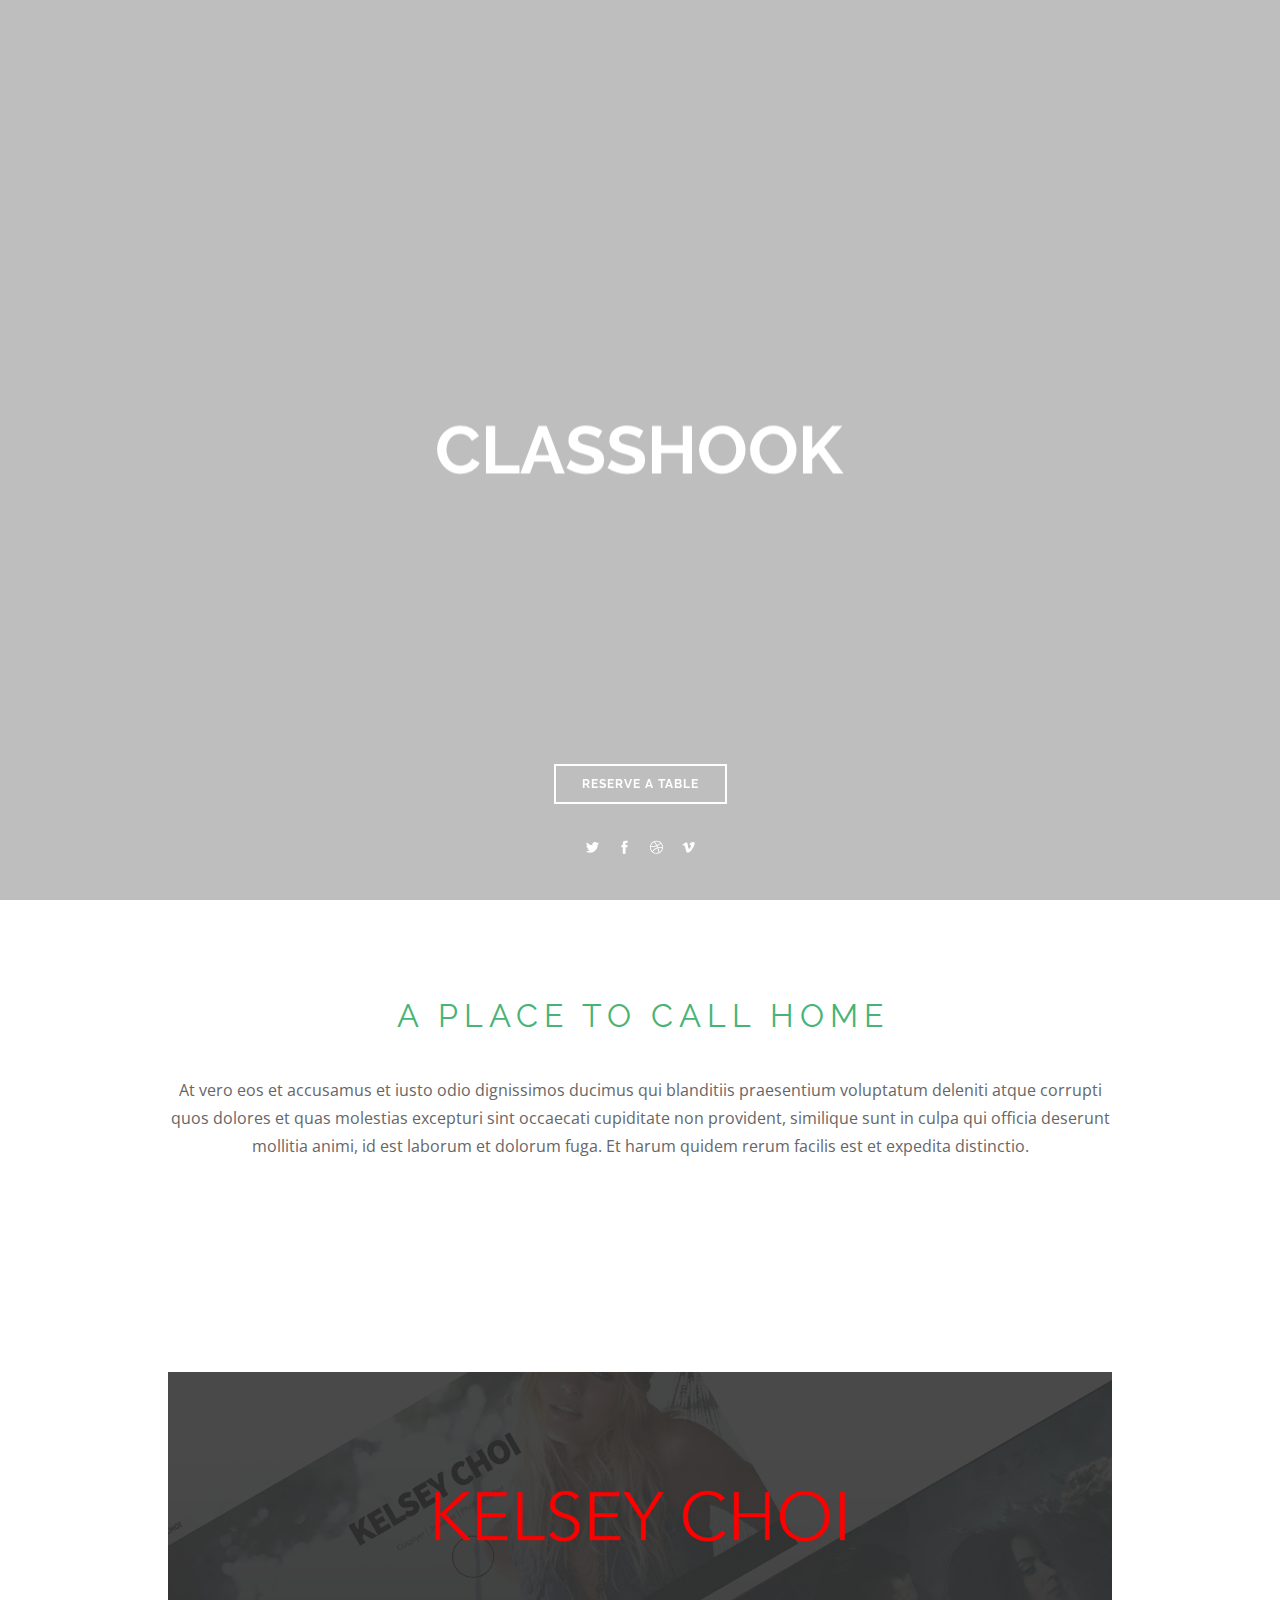
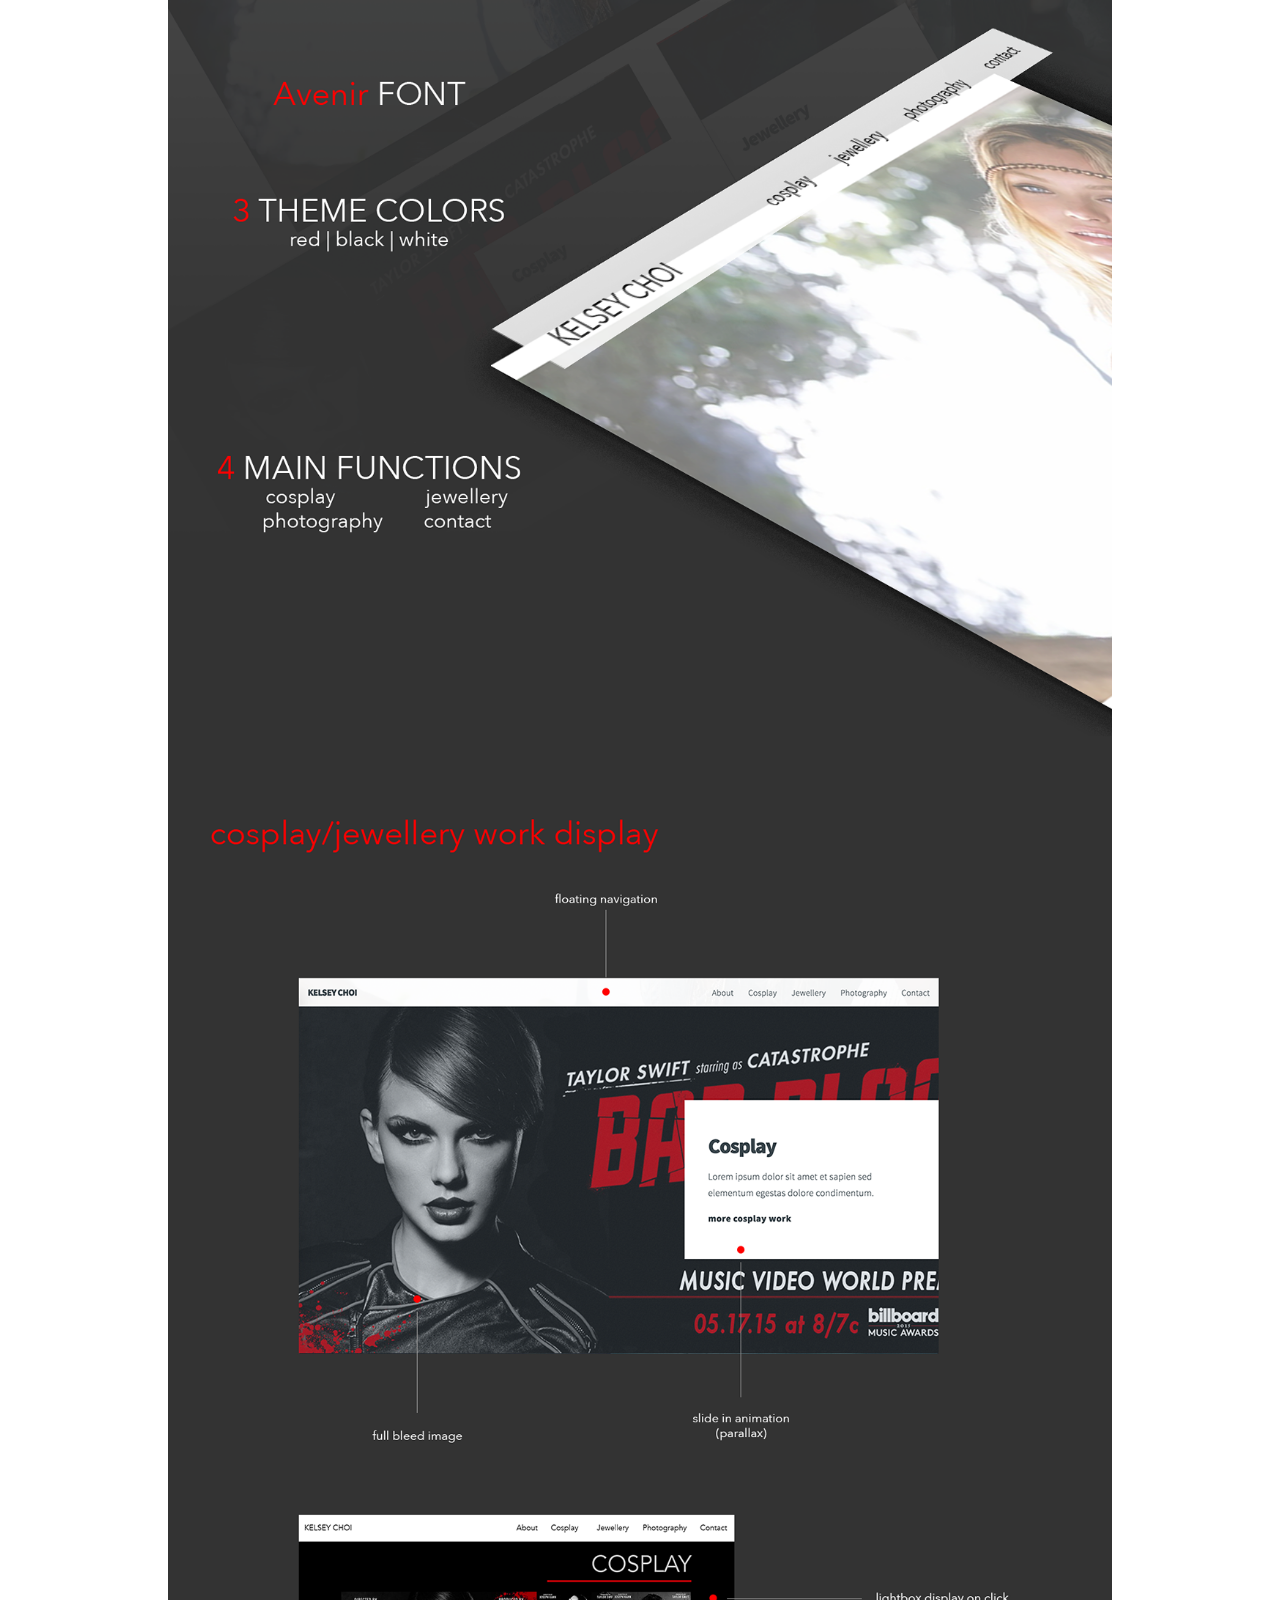
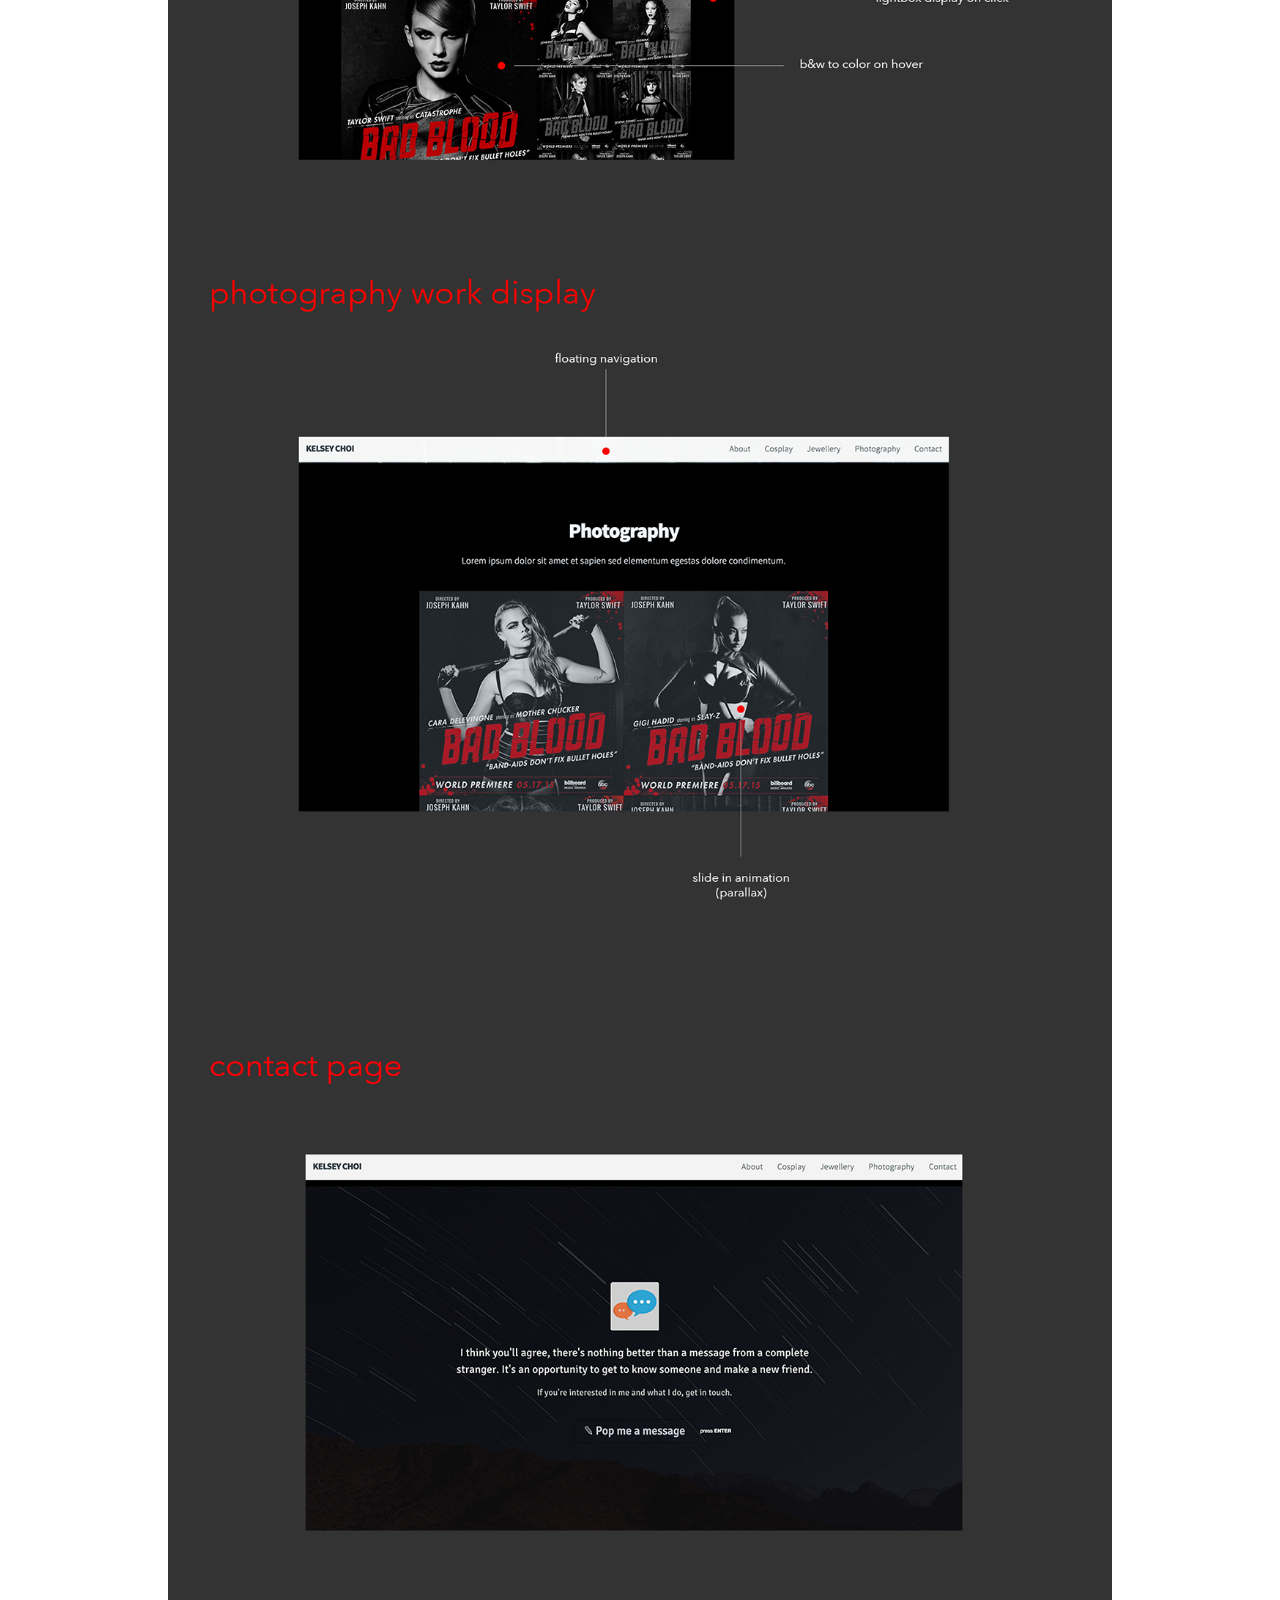
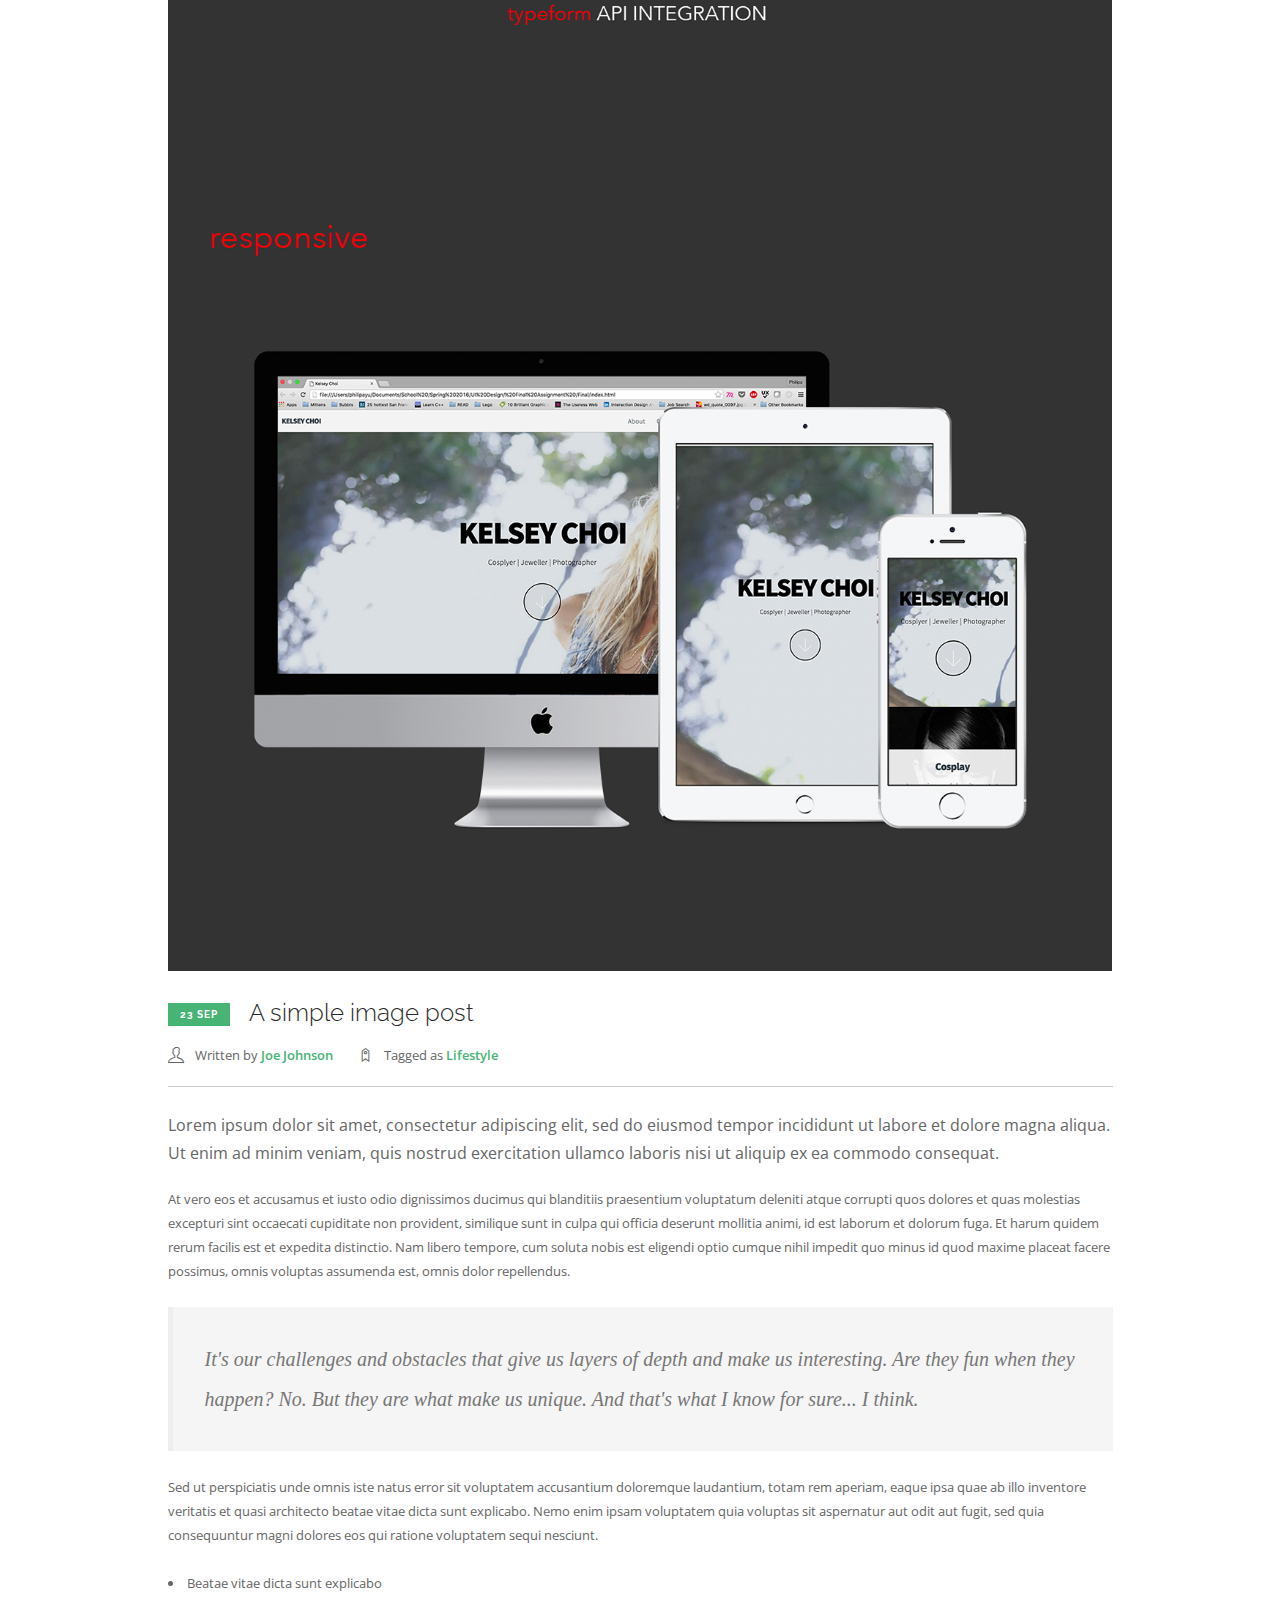
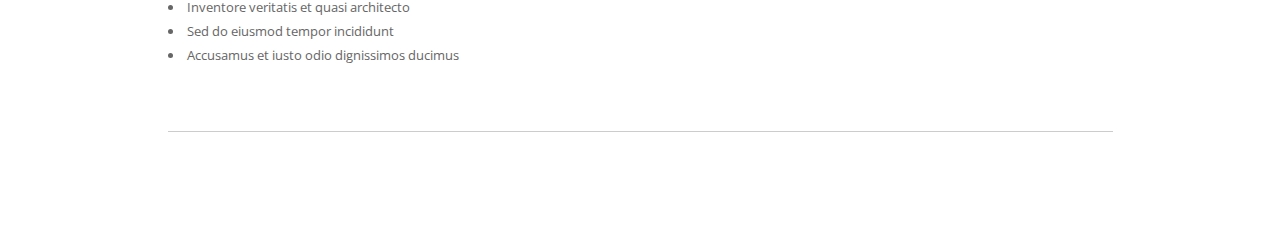
==== 2x4.html @ cce943c2 "final portfolio update" ====
<!doctype html>
<html lang="en">
    <head>
        <meta charset="utf-8">
        <title></title>
        <meta name="viewport" content="width=device-width, initial-scale=1.0">
        <link href="css/font-awesome.min.css" rel="stylesheet" type="text/css" media="all">
        <link href="css/themify-icons.css" rel="stylesheet" type="text/css" media="all" />
        <link href="css/bootstrap.css" rel="stylesheet" type="text/css" media="all" />
        <link href="css/flexslider.css" rel="stylesheet" type="text/css" media="all" />
        <link href="css/theme.css" rel="stylesheet" type="text/css" media="all" />
        <link href="css/custom.css" rel="stylesheet" type="text/css" media="all" />
        <link href='http://fonts.googleapis.com/css?family=Lato:300,400%7CRaleway:100,400,300,500,600,700%7COpen+Sans:400,500,600' rel='stylesheet' type='text/css'>
    </head>
    <body>
				
		<div class="nav-container">
		</div>
		
		<div class="main-container">
		<section class="cover fullscreen image-slider slider-arrow-controls controls-inside parallax slider-6-1488398342702">
		        <ul class="slides">
		            <li class="overlay image-bg">
		                <div class="background-image-holder">
		                    <img alt="image" class="background-image" src="img/resto1.jpg">
		                </div>
		                <div class="container v-align-transform">
		                    <div class="row">
		                        <div class="col-sm-12 text-center">
		                            <img alt="Logo" class="image-small" src="img/logo-light.png">
		                        </div>
		                    </div>
		                    
		                </div>
		                
		                <div class="align-bottom text-center">
		                    <a class="btn btn-white mb32" href="#">Reserve A Table</a>
		                    <ul class="list-inline social-list mb24">
		                        <li>
		                            <a href="#">
		                                <i class="ti-twitter-alt"></i>
		                            </a>
		                        </li>
		                        <li>
		                            <a href="#">
		                                <i class="ti-facebook"></i>
		                            </a>
		                        </li>
		                        <li>
		                            <a href="#">
		                                <i class="ti-dribbble"></i>
		                            </a>
		                        </li>
		                        <li>
		                            <a href="#">
		                                <i class="ti-vimeo-alt"></i>
		                            </a>
		                        </li>
		                    </ul>
		                </div>
		            </li>
		        </ul>
		    </section><section class="text-7-1488398408628">
		        <div class="container">
		            <div class="row">
		                <div class="col-sm-10 col-sm-offset-1 text-center">
		                    <h3 class="uppercase color-primary mb40 mb-xs-24">A Place To Call Home</h3>
		                    <p class="lead">
		                        At vero eos et accusamus et iusto odio dignissimos ducimus qui blanditiis praesentium voluptatum deleniti atque corrupti quos dolores et quas molestias excepturi sint occaecati cupiditate non provident, similique sunt in culpa qui officia deserunt mollitia animi, id est laborum et dolorum fuga. Et harum quidem rerum facilis est et expedita distinctio.
		                    </p>
		                </div>
		            </div>
		            
		        </div>
		        
		    </section><section class="blog-1-1488398432411">
		        <div class="container">
		            <div class="row">
		                <div class="col-sm-10 col-sm-offset-1">
		                    <div class="post-snippet mb64">
		                        <img class="mb24" alt="Post Image" src="img/Kelsey.png">
		                        <div class="post-title">
		                            <span class="label">23 Sep</span>
		                            <h4 class="inline-block">A simple image post</h4>
		                        </div>
		                        <ul class="post-meta">
		                            <li>
		                                <i class="ti-user"></i>
		                                <span>Written by
		                                    <a href="#">Joe Johnson</a>
		                                </span>
		                            </li>
		                            <li>
		                                <i class="ti-tag"></i>
		                                <span>Tagged as
		                                    <a href="#">Lifestyle</a>
		                                </span>
		                            </li>
		                        </ul>
		                        <hr>
		                        <p class="lead">
		                            Lorem ipsum dolor sit amet, consectetur adipiscing elit, sed do eiusmod tempor incididunt ut labore et dolore magna aliqua. Ut enim ad minim veniam, quis nostrud exercitation ullamco laboris nisi ut aliquip ex ea commodo consequat.
		                        </p>
		                        <p>
		                            At vero eos et accusamus et iusto odio dignissimos ducimus qui blanditiis praesentium voluptatum deleniti atque corrupti quos dolores et quas molestias excepturi sint occaecati cupiditate non provident, similique sunt in culpa qui officia deserunt mollitia animi, id est laborum et dolorum fuga. Et harum quidem rerum facilis est et expedita distinctio. Nam libero tempore, cum soluta nobis est eligendi optio cumque nihil impedit quo minus id quod maxime placeat facere possimus, omnis voluptas assumenda est, omnis dolor repellendus.
		                        </p>
		                        <blockquote>
		                            It's our challenges and obstacles that give us layers of depth and make us interesting. Are they fun when they happen? No. But they are what make us unique. And that's what I know for sure... I think.
		                        </blockquote>
		                        <p>
		                            Sed ut perspiciatis unde omnis iste natus error sit voluptatem accusantium doloremque laudantium, totam rem aperiam, eaque ipsa quae ab illo inventore veritatis et quasi architecto beatae vitae dicta sunt explicabo. Nemo enim ipsam voluptatem quia voluptas sit aspernatur aut odit aut fugit, sed quia consequuntur magni dolores eos qui ratione voluptatem sequi nesciunt.
		                        </p>
		                        <ul class="bullets">
		                            <li>Beatae vitae dicta sunt explicabo</li>
		                            <li>Inventore veritatis et quasi architecto</li>
		                            <li>Sed do eiusmod tempor incididunt</li>
		                            <li>Accusamus et iusto odio dignissimos ducimus</li>
		                        </ul>
		                    </div>
		                    
		                    <hr>
		                </div>
		                
		            </div>
		            
		        </div>
		        
		    </section></div>
		
				
	<script src="js/jquery.min.js"></script>
        <script src="js/bootstrap.min.js"></script>
        <script src="js/flexslider.min.js"></script>
        <script src="js/parallax.js"></script>
        <script src="js/scripts.js"></script>
    </body>
</html>
---- css/themify-icons.css ----
@font-face {
	font-family: 'themify';
	src:url('../fonts/themify.eot?');
	src:url('../fonts/themify.eot?#iefix-fvbane') format('embedded-opentype'),
		url('../fonts/themify.woff') format('woff'),
		url('../fonts/themify.ttf') format('truetype'),
		url('../fonts/themify.svg') format('svg');
	font-weight: normal;
	font-style: normal;
}

[class^="ti-"], [class*=" ti-"] {
	font-family: 'themify';
	speak: none;
	font-style: normal;
	font-weight: normal;
	font-variant: normal;
	text-transform: none;
	line-height: 1;

	/* Better Font Rendering =========== */
	-webkit-font-smoothing: antialiased;
	-moz-osx-font-smoothing: grayscale;
}

.ti-wand:before {
	content: "\e600";
}
.ti-volume:before {
	content: "\e601";
}
.ti-user:before {
	content: "\e602";
}
.ti-unlock:before {
	content: "\e603";
}
.ti-unlink:before {
	content: "\e604";
}
.ti-trash:before {
	content: "\e605";
}
.ti-thought:before {
	content: "\e606";
}
.ti-target:before {
	content: "\e607";
}
.ti-tag:before {
	content: "\e608";
}
.ti-tablet:before {
	content: "\e609";
}
.ti-star:before {
	content: "\e60a";
}
.ti-spray:before {
	content: "\e60b";
}
.ti-signal:before {
	content: "\e60c";
}
.ti-shopping-cart:before {
	content: "\e60d";
}
.ti-shopping-cart-full:before {
	content: "\e60e";
}
.ti-settings:before {
	content: "\e60f";
}
.ti-search:before {
	content: "\e610";
}
.ti-zoom-in:before {
	content: "\e611";
}
.ti-zoom-out:before {
	content: "\e612";
}
.ti-cut:before {
	content: "\e613";
}
.ti-ruler:before {
	content: "\e614";
}
.ti-ruler-pencil:before {
	content: "\e615";
}
.ti-ruler-alt:before {
	content: "\e616";
}
.ti-bookmark:before {
	content: "\e617";
}
.ti-bookmark-alt:before {
	content: "\e618";
}
.ti-reload:before {
	content: "\e619";
}
.ti-plus:before {
	content: "\e61a";
}
.ti-pin:before {
	content: "\e61b";
}
.ti-pencil:before {
	content: "\e61c";
}
.ti-pencil-alt:before {
	content: "\e61d";
}
.ti-paint-roller:before {
	content: "\e61e";
}
.ti-paint-bucket:before {
	content: "\e61f";
}
.ti-na:before {
	content: "\e620";
}
.ti-mobile:before {
	content: "\e621";
}
.ti-minus:before {
	content: "\e622";
}
.ti-medall:before {
	content: "\e623";
}
.ti-medall-alt:before {
	content: "\e624";
}
.ti-marker:before {
	content: "\e625";
}
.ti-marker-alt:before {
	content: "\e626";
}
.ti-arrow-up:before {
	content: "\e627";
}
.ti-arrow-right:before {
	content: "\e628";
}
.ti-arrow-left:before {
	content: "\e629";
}
.ti-arrow-down:before {
	content: "\e62a";
}
.ti-lock:before {
	content: "\e62b";
}
.ti-location-arrow:before {
	content: "\e62c";
}
.ti-link:before {
	content: "\e62d";
}
.ti-layout:before {
	content: "\e62e";
}
.ti-layers:before {
	content: "\e62f";
}
.ti-layers-alt:before {
	content: "\e630";
}
.ti-key:before {
	content: "\e631";
}
.ti-import:before {
	content: "\e632";
}
.ti-image:before {
	content: "\e633";
}
.ti-heart:before {
	content: "\e634";
}
.ti-heart-broken:before {
	content: "\e635";
}
.ti-hand-stop:before {
	content: "\e636";
}
.ti-hand-open:before {
	content: "\e637";
}
.ti-hand-drag:before {
	content: "\e638";
}
.ti-folder:before {
	content: "\e639";
}
.ti-flag:before {
	content: "\e63a";
}
.ti-flag-alt:before {
	content: "\e63b";
}
.ti-flag-alt-2:before {
	content: "\e63c";
}
.ti-eye:before {
	content: "\e63d";
}
.ti-export:before {
	content: "\e63e";
}
.ti-exchange-vertical:before {
	content: "\e63f";
}
.ti-desktop:before {
	content: "\e640";
}
.ti-cup:before {
	content: "\e641";
}
.ti-crown:before {
	content: "\e642";
}
.ti-comments:before {
	content: "\e643";
}
.ti-comment:before {
	content: "\e644";
}
.ti-comment-alt:before {
	content: "\e645";
}
.ti-close:before {
	content: "\e646";
}
.ti-clip:before {
	content: "\e647";
}
.ti-angle-up:before {
	content: "\e648";
}
.ti-angle-right:before {
	content: "\e649";
}
.ti-angle-left:before {
	content: "\e64a";
}
.ti-angle-down:before {
	content: "\e64b";
}
.ti-check:before {
	content: "\e64c";
}
.ti-check-box:before {
	content: "\e64d";
}
.ti-camera:before {
	content: "\e64e";
}
.ti-announcement:before {
	content: "\e64f";
}
.ti-brush:before {
	content: "\e650";
}
.ti-briefcase:before {
	content: "\e651";
}
.ti-bolt:before {
	content: "\e652";
}
.ti-bolt-alt:before {
	content: "\e653";
}
.ti-blackboard:before {
	content: "\e654";
}
.ti-bag:before {
	content: "\e655";
}
.ti-move:before {
	content: "\e656";
}
.ti-arrows-vertical:before {
	content: "\e657";
}
.ti-arrows-horizontal:before {
	content: "\e658";
}
.ti-fullscreen:before {
	content: "\e659";
}
.ti-arrow-top-right:before {
	content: "\e65a";
}
.ti-arrow-top-left:before {
	content: "\e65b";
}
.ti-arrow-circle-up:before {
	content: "\e65c";
}
.ti-arrow-circle-right:before {
	content: "\e65d";
}
.ti-arrow-circle-left:before {
	content: "\e65e";
}
.ti-arrow-circle-down:before {
	content: "\e65f";
}
.ti-angle-double-up:before {
	content: "\e660";
}
.ti-angle-double-right:before {
	content: "\e661";
}
.ti-angle-double-left:before {
	content: "\e662";
}
.ti-angle-double-down:before {
	content: "\e663";
}
.ti-zip:before {
	content: "\e664";
}
.ti-world:before {
	content: "\e665";
}
.ti-wheelchair:before {
	content: "\e666";
}
.ti-view-list:before {
	content: "\e667";
}
.ti-view-list-alt:before {
	content: "\e668";
}
.ti-view-grid:before {
	content: "\e669";
}
.ti-uppercase:before {
	content: "\e66a";
}
.ti-upload:before {
	content: "\e66b";
}
.ti-underline:before {
	content: "\e66c";
}
.ti-truck:before {
	content: "\e66d";
}
.ti-timer:before {
	content: "\e66e";
}
.ti-ticket:before {
	content: "\e66f";
}
.ti-thumb-up:before {
	content: "\e670";
}
.ti-thumb-down:before {
	content: "\e671";
}
.ti-text:before {
	content: "\e672";
}
.ti-stats-up:before {
	content: "\e673";
}
.ti-stats-down:before {
	content: "\e674";
}
.ti-split-v:before {
	content: "\e675";
}
.ti-split-h:before {
	content: "\e676";
}
.ti-smallcap:before {
	content: "\e677";
}
.ti-shine:before {
	content: "\e678";
}
.ti-shift-right:before {
	content: "\e679";
}
.ti-shift-left:before {
	content: "\e67a";
}
.ti-shield:before {
	content: "\e67b";
}
.ti-notepad:before {
	content: "\e67c";
}
.ti-server:before {
	content: "\e67d";
}
.ti-quote-right:before {
	content: "\e67e";
}
.ti-quote-left:before {
	content: "\e67f";
}
.ti-pulse:before {
	content: "\e680";
}
.ti-printer:before {
	content: "\e681";
}
.ti-power-off:before {
	content: "\e682";
}
.ti-plug:before {
	content: "\e683";
}
.ti-pie-chart:before {
	content: "\e684";
}
.ti-paragraph:before {
	content: "\e685";
}
.ti-panel:before {
	content: "\e686";
}
.ti-package:before {
	content: "\e687";
}
.ti-music:before {
	content: "\e688";
}
.ti-music-alt:before {
	content: "\e689";
}
.ti-mouse:before {
	content: "\e68a";
}
.ti-mouse-alt:before {
	content: "\e68b";
}
.ti-money:before {
	content: "\e68c";
}
.ti-microphone:before {
	content: "\e68d";
}
.ti-menu:before {
	content: "\e68e";
}
.ti-menu-alt:before {
	content: "\e68f";
}
.ti-map:before {
	content: "\e690";
}
.ti-map-alt:before {
	content: "\e691";
}
.ti-loop:before {
	content: "\e692";
}
.ti-location-pin:before {
	content: "\e693";
}
.ti-list:before {
	content: "\e694";
}
.ti-light-bulb:before {
	content: "\e695";
}
.ti-Italic:before {
	content: "\e696";
}
.ti-info:before {
	content: "\e697";
}
.ti-infinite:before {
	content: "\e698";
}
.ti-id-badge:before {
	content: "\e699";
}
.ti-hummer:before {
	content: "\e69a";
}
.ti-home:before {
	content: "\e69b";
}
.ti-help:before {
	content: "\e69c";
}
.ti-headphone:before {
	content: "\e69d";
}
.ti-harddrives:before {
	content: "\e69e";
}
.ti-harddrive:before {
	content: "\e69f";
}
.ti-gift:before {
	content: "\e6a0";
}
.ti-game:before {
	content: "\e6a1";
}
.ti-filter:before {
	content: "\e6a2";
}
.ti-files:before {
	content: "\e6a3";
}
.ti-file:before {
	content: "\e6a4";
}
.ti-eraser:before {
	content: "\e6a5";
}
.ti-envelope:before {
	content: "\e6a6";
}
.ti-download:before {
	content: "\e6a7";
}
.ti-direction:before {
	content: "\e6a8";
}
.ti-direction-alt:before {
	content: "\e6a9";
}
.ti-dashboard:before {
	content: "\e6aa";
}
.ti-control-stop:before {
	content: "\e6ab";
}
.ti-control-shuffle:before {
	content: "\e6ac";
}
.ti-control-play:before {
	content: "\e6ad";
}
.ti-control-pause:before {
	content: "\e6ae";
}
.ti-control-forward:before {
	content: "\e6af";
}
.ti-control-backward:before {
	content: "\e6b0";
}
.ti-cloud:before {
	content: "\e6b1";
}
.ti-cloud-up:before {
	content: "\e6b2";
}
.ti-cloud-down:before {
	content: "\e6b3";
}
.ti-clipboard:before {
	content: "\e6b4";
}
.ti-car:before {
	content: "\e6b5";
}
.ti-calendar:before {
	content: "\e6b6";
}
.ti-book:before {
	content: "\e6b7";
}
.ti-bell:before {
	content: "\e6b8";
}
.ti-basketball:before {
	content: "\e6b9";
}
.ti-bar-chart:before {
	content: "\e6ba";
}
.ti-bar-chart-alt:before {
	content: "\e6bb";
}
.ti-back-right:before {
	content: "\e6bc";
}
.ti-back-left:before {
	content: "\e6bd";
}
.ti-arrows-corner:before {
	content: "\e6be";
}
.ti-archive:before {
	content: "\e6bf";
}
.ti-anchor:before {
	content: "\e6c0";
}
.ti-align-right:before {
	content: "\e6c1";
}
.ti-align-left:before {
	content: "\e6c2";
}
.ti-align-justify:before {
	content: "\e6c3";
}
.ti-align-center:before {
	content: "\e6c4";
}
.ti-alert:before {
	content: "\e6c5";
}
.ti-alarm-clock:before {
	content: "\e6c6";
}
.ti-agenda:before {
	content: "\e6c7";
}
.ti-write:before {
	content: "\e6c8";
}
.ti-window:before {
	content: "\e6c9";
}
.ti-widgetized:before {
	content: "\e6ca";
}
.ti-widget:before {
	content: "\e6cb";
}
.ti-widget-alt:before {
	content: "\e6cc";
}
.ti-wallet:before {
	content: "\e6cd";
}
.ti-video-clapper:before {
	content: "\e6ce";
}
.ti-video-camera:before {
	content: "\e6cf";
}
.ti-vector:before {
	content: "\e6d0";
}
.ti-themify-logo:before {
	content: "\e6d1";
}
.ti-themify-favicon:before {
	content: "\e6d2";
}
.ti-themify-favicon-alt:before {
	content: "\e6d3";
}
.ti-support:before {
	content: "\e6d4";
}
.ti-stamp:before {
	content: "\e6d5";
}
.ti-split-v-alt:before {
	content: "\e6d6";
}
.ti-slice:before {
	content: "\e6d7";
}
.ti-shortcode:before {
	content: "\e6d8";
}
.ti-shift-right-alt:before {
	content: "\e6d9";
}
.ti-shift-left-alt:before {
	content: "\e6da";
}
.ti-ruler-alt-2:before {
	content: "\e6db";
}
.ti-receipt:before {
	content: "\e6dc";
}
.ti-pin2:before {
	content: "\e6dd";
}
.ti-pin-alt:before {
	content: "\e6de";
}
.ti-pencil-alt2:before {
	content: "\e6df";
}
.ti-palette:before {
	content: "\e6e0";
}
.ti-more:before {
	content: "\e6e1";
}
.ti-more-alt:before {
	content: "\e6e2";
}
.ti-microphone-alt:before {
	content: "\e6e3";
}
.ti-magnet:before {
	content: "\e6e4";
}
.ti-line-double:before {
	content: "\e6e5";
}
.ti-line-dotted:before {
	content: "\e6e6";
}
.ti-line-dashed:before {
	content: "\e6e7";
}
.ti-layout-width-full:before {
	content: "\e6e8";
}
.ti-layout-width-default:before {
	content: "\e6e9";
}
.ti-layout-width-default-alt:before {
	content: "\e6ea";
}
.ti-layout-tab:before {
	content: "\e6eb";
}
.ti-layout-tab-window:before {
	content: "\e6ec";
}
.ti-layout-tab-v:before {
	content: "\e6ed";
}
.ti-layout-tab-min:before {
	content: "\e6ee";
}
.ti-layout-slider:before {
	content: "\e6ef";
}
.ti-layout-slider-alt:before {
	content: "\e6f0";
}
.ti-layout-sidebar-right:before {
	content: "\e6f1";
}
.ti-layout-sidebar-none:before {
	content: "\e6f2";
}
.ti-layout-sidebar-left:before {
	content: "\e6f3";
}
.ti-layout-placeholder:before {
	content: "\e6f4";
}
.ti-layout-menu:before {
	content: "\e6f5";
}
.ti-layout-menu-v:before {
	content: "\e6f6";
}
.ti-layout-menu-separated:before {
	content: "\e6f7";
}
.ti-layout-menu-full:before {
	content: "\e6f8";
}
.ti-layout-media-right-alt:before {
	content: "\e6f9";
}
.ti-layout-media-right:before {
	content: "\e6fa";
}
.ti-layout-media-overlay:before {
	content: "\e6fb";
}
.ti-layout-media-overlay-alt:before {
	content: "\e6fc";
}
.ti-layout-media-overlay-alt-2:before {
	content: "\e6fd";
}
.ti-layout-media-left-alt:before {
	content: "\e6fe";
}
.ti-layout-media-left:before {
	content: "\e6ff";
}
.ti-layout-media-center-alt:before {
	content: "\e700";
}
.ti-layout-media-center:before {
	content: "\e701";
}
.ti-layout-list-thumb:before {
	content: "\e702";
}
.ti-layout-list-thumb-alt:before {
	content: "\e703";
}
.ti-layout-list-post:before {
	content: "\e704";
}
.ti-layout-list-large-image:before {
	content: "\e705";
}
.ti-layout-line-solid:before {
	content: "\e706";
}
.ti-layout-grid4:before {
	content: "\e707";
}
.ti-layout-grid3:before {
	content: "\e708";
}
.ti-layout-grid2:before {
	content: "\e709";
}
.ti-layout-grid2-thumb:before {
	content: "\e70a";
}
.ti-layout-cta-right:before {
	content: "\e70b";
}
.ti-layout-cta-left:before {
	content: "\e70c";
}
.ti-layout-cta-center:before {
	content: "\e70d";
}
.ti-layout-cta-btn-right:before {
	content: "\e70e";
}
.ti-layout-cta-btn-left:before {
	content: "\e70f";
}
.ti-layout-column4:before {
	content: "\e710";
}
.ti-layout-column3:before {
	content: "\e711";
}
.ti-layout-column2:before {
	content: "\e712";
}
.ti-layout-accordion-separated:before {
	content: "\e713";
}
.ti-layout-accordion-merged:before {
	content: "\e714";
}
.ti-layout-accordion-list:before {
	content: "\e715";
}
.ti-ink-pen:before {
	content: "\e716";
}
.ti-info-alt:before {
	content: "\e717";
}
.ti-help-alt:before {
	content: "\e718";
}
.ti-headphone-alt:before {
	content: "\e719";
}
.ti-hand-point-up:before {
	content: "\e71a";
}
.ti-hand-point-right:before {
	content: "\e71b";
}
.ti-hand-point-left:before {
	content: "\e71c";
}
.ti-hand-point-down:before {
	content: "\e71d";
}
.ti-gallery:before {
	content: "\e71e";
}
.ti-face-smile:before {
	content: "\e71f";
}
.ti-face-sad:before {
	content: "\e720";
}
.ti-credit-card:before {
	content: "\e721";
}
.ti-control-skip-forward:before {
	content: "\e722";
}
.ti-control-skip-backward:before {
	content: "\e723";
}
.ti-control-record:before {
	content: "\e724";
}
.ti-control-eject:before {
	content: "\e725";
}
.ti-comments-smiley:before {
	content: "\e726";
}
.ti-brush-alt:before {
	content: "\e727";
}
.ti-youtube:before {
	content: "\e728";
}
.ti-vimeo:before {
	content: "\e729";
}
.ti-twitter:before {
	content: "\e72a";
}
.ti-time:before {
	content: "\e72b";
}
.ti-tumblr:before {
	content: "\e72c";
}
.ti-skype:before {
	content: "\e72d";
}
.ti-share:before {
	content: "\e72e";
}
.ti-share-alt:before {
	content: "\e72f";
}
.ti-rocket:before {
	content: "\e730";
}
.ti-pinterest:before {
	content: "\e731";
}
.ti-new-window:before {
	content: "\e732";
}
.ti-microsoft:before {
	content: "\e733";
}
.ti-list-ol:before {
	content: "\e734";
}
.ti-linkedin:before {
	content: "\e735";
}
.ti-layout-sidebar-2:before {
	content: "\e736";
}
.ti-layout-grid4-alt:before {
	content: "\e737";
}
.ti-layout-grid3-alt:before {
	content: "\e738";
}
.ti-layout-grid2-alt:before {
	content: "\e739";
}
.ti-layout-column4-alt:before {
	content: "\e73a";
}
.ti-layout-column3-alt:before {
	content: "\e73b";
}
.ti-layout-column2-alt:before {
	content: "\e73c";
}
.ti-instagram:before {
	content: "\e73d";
}
.ti-google:before {
	content: "\e73e";
}
.ti-github:before {
	content: "\e73f";
}
.ti-flickr:before {
	content: "\e740";
}
.ti-facebook:before {
	content: "\e741";
}
.ti-dropbox:before {
	content: "\e742";
}
.ti-dribbble:before {
	content: "\e743";
}
.ti-apple:before {
	content: "\e744";
}
.ti-android:before {
	content: "\e745";
}
.ti-save:before {
	content: "\e746";
}
.ti-save-alt:before {
	content: "\e747";
}
.ti-yahoo:before {
	content: "\e748";
}
.ti-wordpress:before {
	content: "\e749";
}
.ti-vimeo-alt:before {
	content: "\e74a";
}
.ti-twitter-alt:before {
	content: "\e74b";
}
.ti-tumblr-alt:before {
	content: "\e74c";
}
.ti-trello:before {
	content: "\e74d";
}
.ti-stack-overflow:before {
	content: "\e74e";
}
.ti-soundcloud:before {
	content: "\e74f";
}
.ti-sharethis:before {
	content: "\e750";
}
.ti-sharethis-alt:before {
	content: "\e751";
}
.ti-reddit:before {
	content: "\e752";
}
.ti-pinterest-alt:before {
	content: "\e753";
}
.ti-microsoft-alt:before {
	content: "\e754";
}
.ti-linux:before {
	content: "\e755";
}
.ti-jsfiddle:before {
	content: "\e756";
}
.ti-joomla:before {
	content: "\e757";
}
.ti-html5:before {
	content: "\e758";
}
.ti-flickr-alt:before {
	content: "\e759";
}
.ti-email:before {
	content: "\e75a";
}
.ti-drupal:before {
	content: "\e75b";
}
.ti-dropbox-alt:before {
	content: "\e75c";
}
.ti-css3:before {
	content: "\e75d";
}
.ti-rss:before {
	content: "\e75e";
}
.ti-rss-alt:before {
	content: "\e75f";
}
---- css/custom.css ----
/****** CUSTOM STYLES  ******/
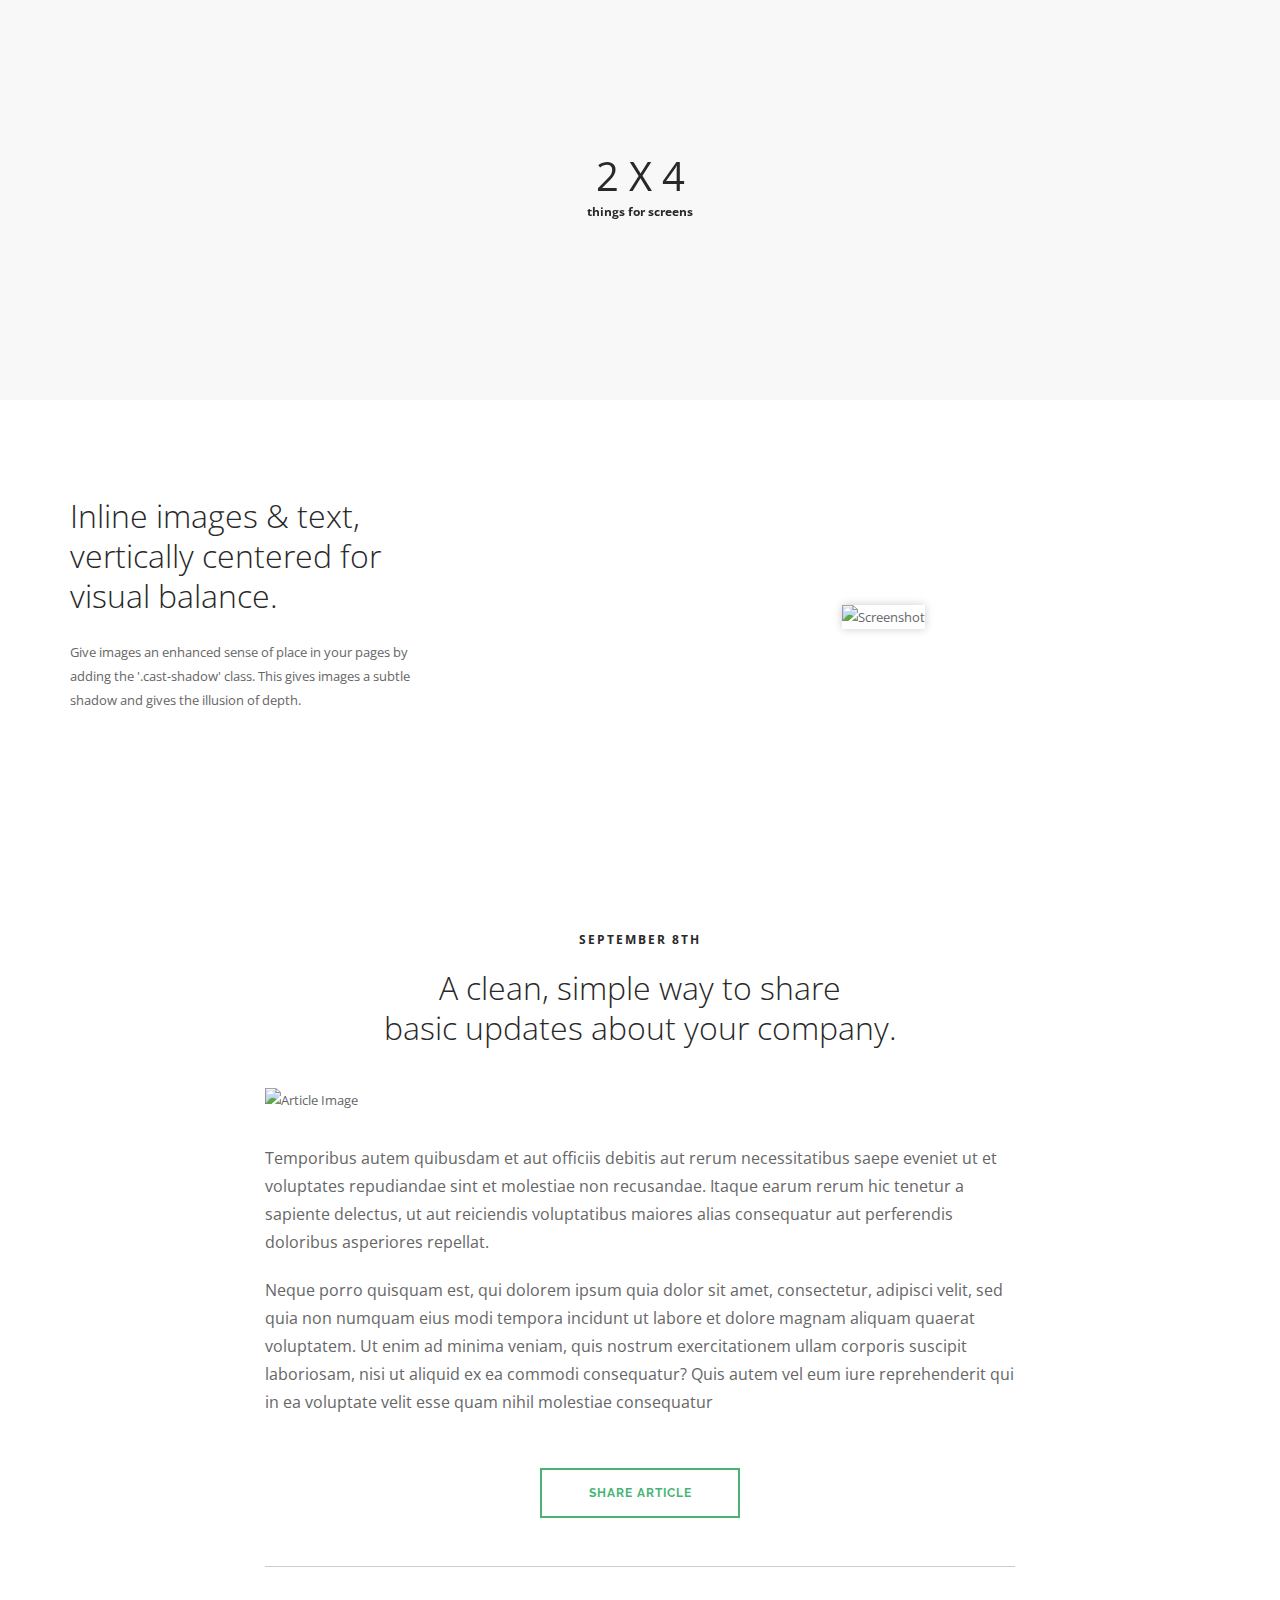
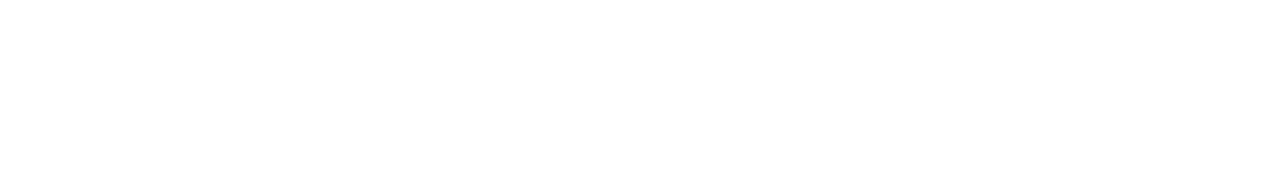
==== commit 5f7c4731: "setting the templates" ====
--- a/2x4.html
+++ b/2x4.html
@@ -5,133 +5,82 @@
         <meta charset="utf-8">
         <title></title>
         <meta name="viewport" content="width=device-width, initial-scale=1.0">
-        <link href="css/font-awesome.min.css" rel="stylesheet" type="text/css" media="all">
-        <link href="css/themify-icons.css" rel="stylesheet" type="text/css" media="all" />
         <link href="css/bootstrap.css" rel="stylesheet" type="text/css" media="all" />
-        <link href="css/flexslider.css" rel="stylesheet" type="text/css" media="all" />
         <link href="css/theme.css" rel="stylesheet" type="text/css" media="all" />
         <link href="css/custom.css" rel="stylesheet" type="text/css" media="all" />
         <link href='http://fonts.googleapis.com/css?family=Lato:300,400%7CRaleway:100,400,300,500,600,700%7COpen+Sans:400,500,600' rel='stylesheet' type='text/css'>
+        <link href="http://fonts.googleapis.com/css?family=Open+Sans:100,300,400,600,700" rel="stylesheet" type="text/css">
+        <link href="css/font-opensans.css" rel="stylesheet" type="text/css">
     </head>
+
     <body>
 				
 		<div class="nav-container">
 		</div>
 		
 		<div class="main-container">
-		<section class="cover fullscreen image-slider slider-arrow-controls controls-inside parallax slider-6-1488398342702">
-		        <ul class="slides">
-		            <li class="overlay image-bg">
-		                <div class="background-image-holder">
-		                    <img alt="image" class="background-image" src="img/resto1.jpg">
-		                </div>
-		                <div class="container v-align-transform">
-		                    <div class="row">
-		                        <div class="col-sm-12 text-center">
-		                            <img alt="Logo" class="image-small" src="img/logo-light.png">
-		                        </div>
-		                    </div>
-		                    
-		                </div>
-		                
-		                <div class="align-bottom text-center">
-		                    <a class="btn btn-white mb32" href="#">Reserve A Table</a>
-		                    <ul class="list-inline social-list mb24">
-		                        <li>
-		                            <a href="#">
-		                                <i class="ti-twitter-alt"></i>
-		                            </a>
-		                        </li>
-		                        <li>
-		                            <a href="#">
-		                                <i class="ti-facebook"></i>
-		                            </a>
-		                        </li>
-		                        <li>
-		                            <a href="#">
-		                                <i class="ti-dribbble"></i>
-		                            </a>
-		                        </li>
-		                        <li>
-		                            <a href="#">
-		                                <i class="ti-vimeo-alt"></i>
-		                            </a>
-		                        </li>
-		                    </ul>
-		                </div>
-		            </li>
-		        </ul>
-		    </section><section class="text-7-1488398408628">
+		<section class="page-title page-title-1 bg-secondary title-7-1487623039309">
 		        <div class="container">
 		            <div class="row">
-		                <div class="col-sm-10 col-sm-offset-1 text-center">
-		                    <h3 class="uppercase color-primary mb40 mb-xs-24">A Place To Call Home</h3>
-		                    <p class="lead">
-		                        At vero eos et accusamus et iusto odio dignissimos ducimus qui blanditiis praesentium voluptatum deleniti atque corrupti quos dolores et quas molestias excepturi sint occaecati cupiditate non provident, similique sunt in culpa qui officia deserunt mollitia animi, id est laborum et dolorum fuga. Et harum quidem rerum facilis est et expedita distinctio.
+		                <div class="col-sm-12 text-center">
+		                    <h2 class="uppercase mb0">2x4</h2>
+                            <h6>things for screens</h6>
+		                </div>
+		            </div>
+		            
+		        </div>
+		    </section><section class="textimage-4-1487623066084">
+		        <div class="container">
+		            <div class="row v-align-children">
+		                <div class="col-md-4 col-sm-5 mb-xs-24">
+		                    <h3>Inline images &amp; text, vertically centered for visual balance.</h3>
+		                    <p>
+		                        Give images an enhanced sense of place in your pages by adding the '.cast-shadow' class. This gives images a subtle shadow and gives the illusion of depth.
 		                    </p>
+		                </div>
+		                <div class="col-md-7 col-md-offset-1 col-sm-6 col-sm-offset-1 text-center">
+		                    <img class="cast-shadow" alt="Screenshot" src="img/screenshot2.jpg">
 		                </div>
 		            </div>
 		            
 		        </div>
 		        
-		    </section><section class="blog-1-1488398432411">
+		    </section><section class="text-5-1487623114356">
 		        <div class="container">
-		            <div class="row">
-		                <div class="col-sm-10 col-sm-offset-1">
-		                    <div class="post-snippet mb64">
-		                        <img class="mb24" alt="Post Image" src="img/Kelsey.png">
-		                        <div class="post-title">
-		                            <span class="label">23 Sep</span>
-		                            <h4 class="inline-block">A simple image post</h4>
-		                        </div>
-		                        <ul class="post-meta">
-		                            <li>
-		                                <i class="ti-user"></i>
-		                                <span>Written by
-		                                    <a href="#">Joe Johnson</a>
-		                                </span>
-		                            </li>
-		                            <li>
-		                                <i class="ti-tag"></i>
-		                                <span>Tagged as
-		                                    <a href="#">Lifestyle</a>
-		                                </span>
-		                            </li>
-		                        </ul>
-		                        <hr>
-		                        <p class="lead">
-		                            Lorem ipsum dolor sit amet, consectetur adipiscing elit, sed do eiusmod tempor incididunt ut labore et dolore magna aliqua. Ut enim ad minim veniam, quis nostrud exercitation ullamco laboris nisi ut aliquip ex ea commodo consequat.
-		                        </p>
-		                        <p>
-		                            At vero eos et accusamus et iusto odio dignissimos ducimus qui blanditiis praesentium voluptatum deleniti atque corrupti quos dolores et quas molestias excepturi sint occaecati cupiditate non provident, similique sunt in culpa qui officia deserunt mollitia animi, id est laborum et dolorum fuga. Et harum quidem rerum facilis est et expedita distinctio. Nam libero tempore, cum soluta nobis est eligendi optio cumque nihil impedit quo minus id quod maxime placeat facere possimus, omnis voluptas assumenda est, omnis dolor repellendus.
-		                        </p>
-		                        <blockquote>
-		                            It's our challenges and obstacles that give us layers of depth and make us interesting. Are they fun when they happen? No. But they are what make us unique. And that's what I know for sure... I think.
-		                        </blockquote>
-		                        <p>
-		                            Sed ut perspiciatis unde omnis iste natus error sit voluptatem accusantium doloremque laudantium, totam rem aperiam, eaque ipsa quae ab illo inventore veritatis et quasi architecto beatae vitae dicta sunt explicabo. Nemo enim ipsam voluptatem quia voluptas sit aspernatur aut odit aut fugit, sed quia consequuntur magni dolores eos qui ratione voluptatem sequi nesciunt.
-		                        </p>
-		                        <ul class="bullets">
-		                            <li>Beatae vitae dicta sunt explicabo</li>
-		                            <li>Inventore veritatis et quasi architecto</li>
-		                            <li>Sed do eiusmod tempor incididunt</li>
-		                            <li>Accusamus et iusto odio dignissimos ducimus</li>
-		                        </ul>
+		            <div class="feed-item mb96 mb-xs-48">
+		                <div class="row mb16 mb-xs-0">
+		                    <div class="col-md-8 col-md-offset-2 col-sm-10 col-sm-offset-1 text-center">
+		                        <h6 class="uppercase mb16 mb-xs-8">September 8th</h6>
+		                        <h3>A clean, simple way to share
+		                            <br> basic updates about your company.</h3>
 		                    </div>
-		                    
-		                    <hr>
 		                </div>
 		                
+		                <div class="row mb32 mb-xs-16">
+		                    <div class="col-md-8 col-md-offset-2 col-sm-10 col-sm-offset-1">
+		                        <img alt="Article Image" class="mb32 mb-xs-16" src="img/blog-single.jpg">
+		                        <p class="lead">
+		                            Temporibus autem quibusdam et aut officiis debitis aut rerum necessitatibus saepe eveniet ut et voluptates repudiandae sint et molestiae non recusandae. Itaque earum rerum hic tenetur a sapiente delectus, ut aut reiciendis voluptatibus maiores alias consequatur aut perferendis doloribus asperiores repellat.
+		                        </p>
+		                        <p class="lead">
+		                            Neque porro quisquam est, qui dolorem ipsum quia dolor sit amet, consectetur, adipisci velit, sed quia non numquam eius modi tempora incidunt ut labore et dolore magnam aliquam quaerat voluptatem. Ut enim ad minima veniam, quis nostrum exercitationem ullam corporis suscipit laboriosam, nisi ut aliquid ex ea commodi consequatur? Quis autem vel eum iure reprehenderit qui in ea voluptate velit esse quam nihil molestiae consequatur
+		                        </p>
+		                    </div>
+		                </div>
+		                
+		                <div class="row">
+		                    <div class="col-md-8 col-md-offset-2 col-sm-10 col-sm-offset-1 text-center">
+		                        <a class="mb48 mb-xs-32 btn btn-lg" href="#">Share Article</a>
+		                        <hr>
+		                    </div>
+		                </div>
 		            </div>
 		            
-		        </div>
-		        
-		    </section></div>
+		        </div></section></div>
 		
 				
 	<script src="js/jquery.min.js"></script>
         <script src="js/bootstrap.min.js"></script>
-        <script src="js/flexslider.min.js"></script>
         <script src="js/parallax.js"></script>
         <script src="js/scripts.js"></script>
     </body>
--- a/css/font-opensans.css
+++ b/css/font-opensans.css
@@ -0,0 +1 @@
+h1,h2,h3,h4,h5,h6{ font-family: 'Open Sans','Raleway',"Helvetica Neue", Helvetica, Arial, sans-serif; }
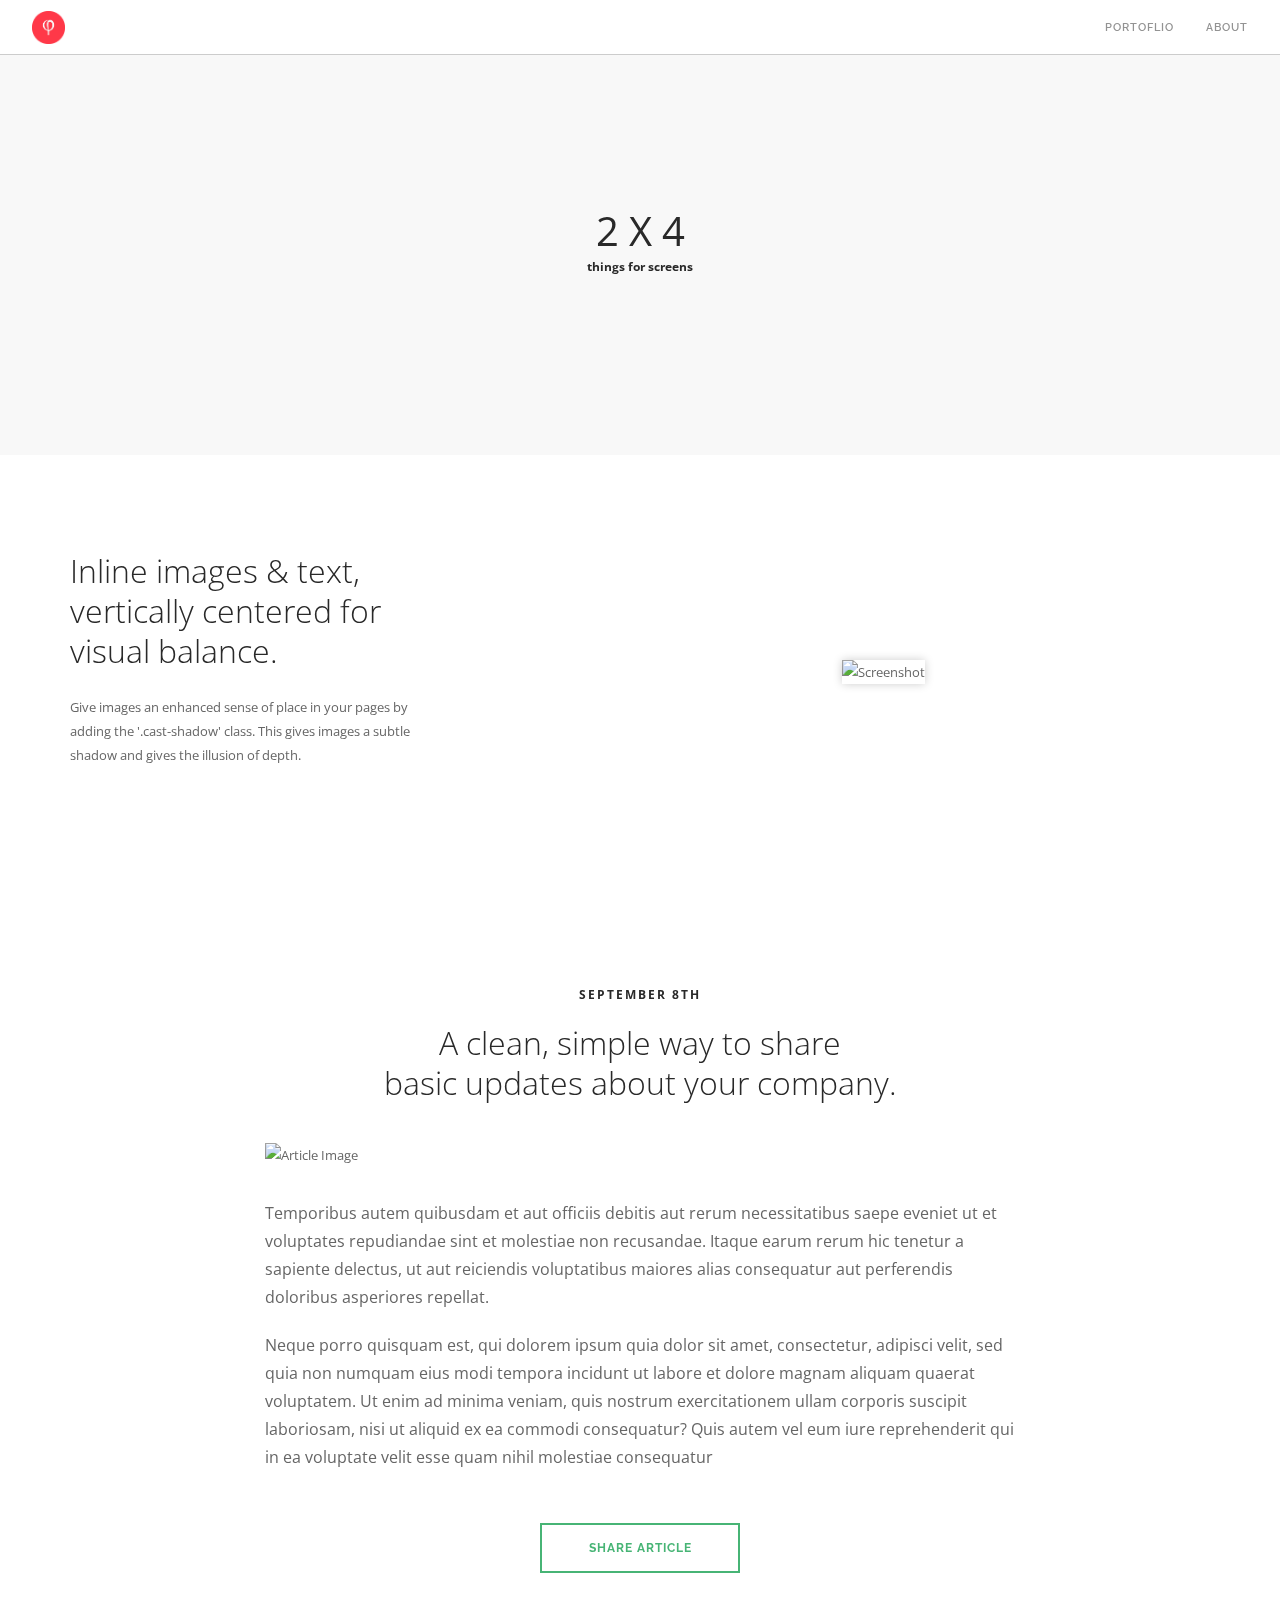
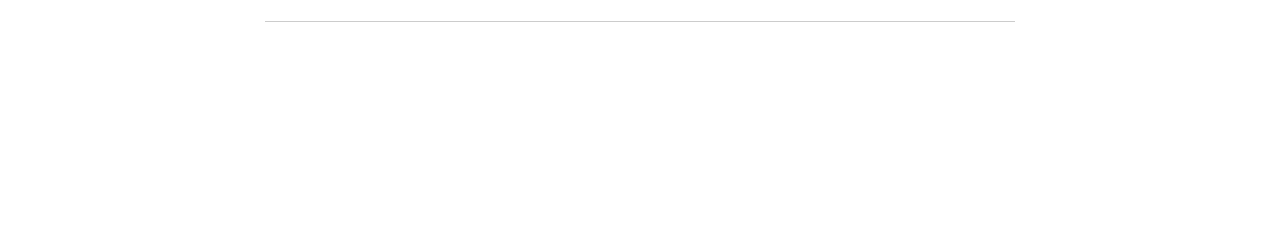
==== commit f586bbc1: "menus included in template" ====
--- a/2x4.html
+++ b/2x4.html
@@ -16,8 +16,32 @@
     <body>
 				
 		<div class="nav-container">
+		    <nav>
+		        <div class="nav-bar">
+		            <div class="module left">
+		                <a href="index.html">
+		                    <img class="logo logo-light" alt="AB" src="img/logo.png">
+		                    <img class="logo logo-dark" alt="AB" src="img/logo.png">
+		                </a>
+		            </div>
+		            <div class="module widget-handle mobile-toggle right visible-sm visible-xs">
+		                <i class="ti-menu"></i>
+		            </div>
+		            <div class="module-group right">
+		                <div class="module left">
+		                    <ul class="menu">
+		                        <li>
+                                    <a href="Portfolio.html">PORTOFLIO</a>
+                                </li>
+                                <li>
+                                    <a href="About.html">ABOUT</a>
+                                </li>
+		                    </ul>
+		                </div>
+		            </div>    
+		        </div>
+		    </nav>
 		</div>
-		
 		<div class="main-container">
 		<section class="page-title page-title-1 bg-secondary title-7-1487623039309">
 		        <div class="container">
